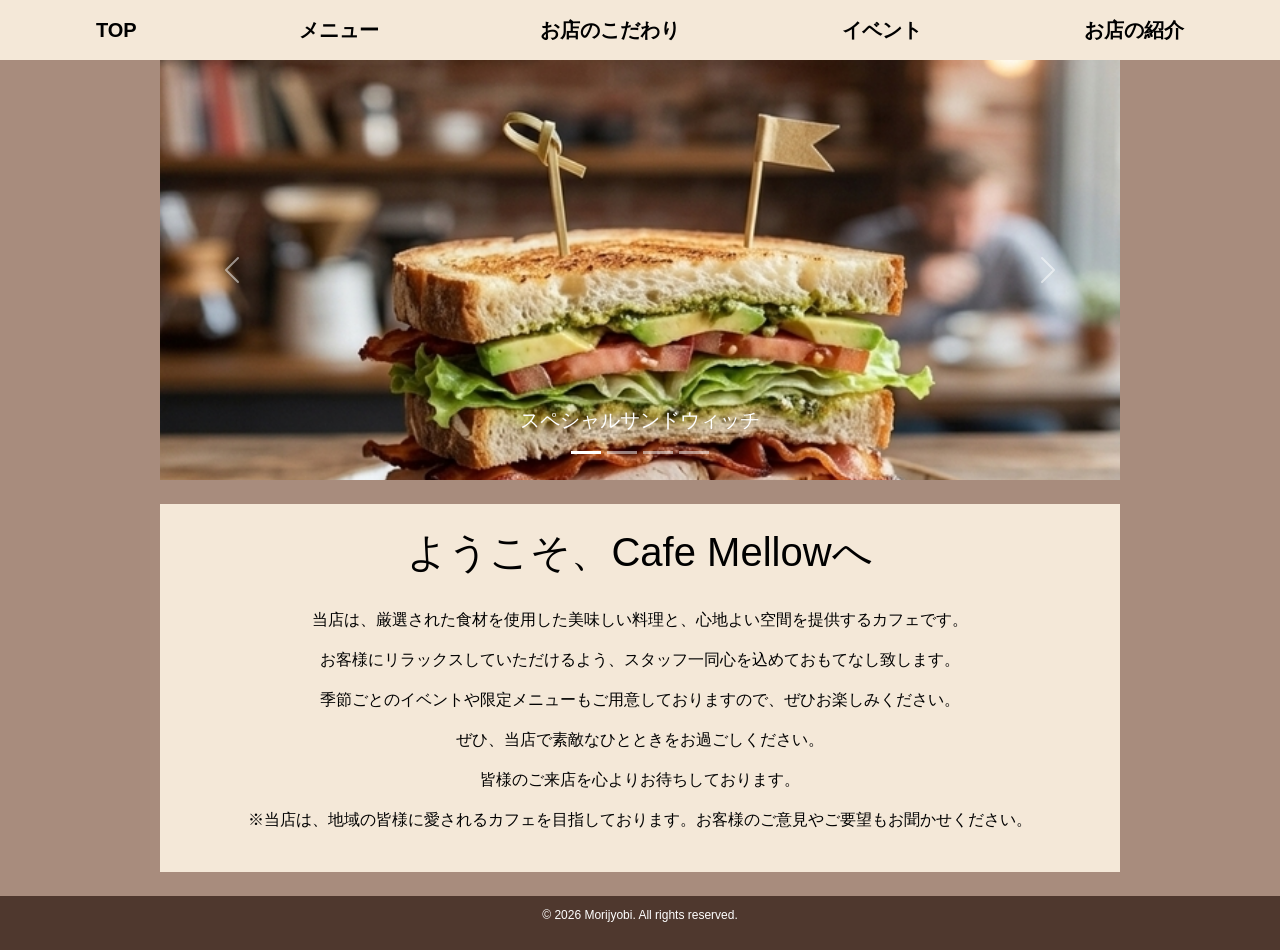
==== index.html @ b60a5803 "トップページを作成" ====
<!DOCTYPE html>
<html lang="ja">
<head>
    <meta charset="UTF-8">
    <meta name="viewport" content="width=device-width, initial-scale=1.0">
    <link href="https://cdn.jsdelivr.net/npm/bootstrap@5.3.8/dist/css/bootstrap.min.css" rel="stylesheet" integrity="sha384-sRIl4kxILFvY47J16cr9ZwB07vP4J8+LH7qKQnuqkuIAvNWLzeN8tE5YBujZqJLB" crossorigin="anonymous">
       <link rel="stylesheet" href="style.css">
    <title>Cafe Mellow</title>
    <style>
        #carouselExampleCaptions {
            max-width: 960px;
            margin: 24px auto;
            margin-top: auto;
        }

        #carouselExampleCaptions .carousel-item img {
            width: 100%;
            height: clamp(240px, 45vw, 420px);
            object-fit: cover;
        }

        #honbun {
            background: #F4E8D8;
            max-width: 960px;
            margin: 24px auto;
            padding: 0 16px;
            text-align: center;
            padding-bottom: 24px;
        }

        #honbun h1 {
            text-align: center;
            margin-top: 24px;
            padding-top: 24px;
            padding-bottom: 24px;
        }
    </style>
</head>
<body>
    <header>
        <nav>
            <ul class="global-nav">
                <li><a href="#">TOP</a></li>
                <li><a href="menu.html">メニュー</a></li>
                <li><a href="commitment.html">お店のこだわり</a></li>
                <li><a href="event.html">イベント</a></li>
                <li><a href="information.html">お店の紹介</a></li>
            </ul>
        </nav>
    </header>
    <main>
        <div id="carouselExampleCaptions" class="carousel slide">
            <div class="carousel-indicators">
                <button type="button" data-bs-target="#carouselExampleCaptions" data-bs-slide-to="0" class="active" aria-current="true" aria-label="Slide 1"></button>
                <button type="button" data-bs-target="#carouselExampleCaptions" data-bs-slide-to="1" aria-label="Slide 2"></button>
                <button type="button" data-bs-target="#carouselExampleCaptions" data-bs-slide-to="2" aria-label="Slide 3"></button>
                <button type="button" data-bs-target="#carouselExampleCaptions" data-bs-slide-to="3" aria-label="Slide 3"></button>
            </div>
            <div class="carousel-inner">
                <div class="carousel-item active">
                    <img src="img/Sandwich.jpg" class="d-block w-100" alt="...">
                    <div class="carousel-caption d-none d-md-block">
                        <h5>スペシャルサンドウィッチ</h5>
                    </div>
                </div>
                <div class="carousel-item">
                    <img src="img/Coffee.jpg" class="d-block w-100" alt="...">
                    <div class="carousel-caption d-none d-md-block">
                        <h5>スペシャルコーヒー</h5>
                    </div>
                </div>
                <div class="carousel-item">
                    <img src="img/Caffè Latte.jpg" class="d-block w-100" alt="...">
                    <div class="carousel-caption d-none d-md-block">
                        <h5>スペシャルカフェラテ</h5>
                    </div>
                </div>
                <div class="carousel-item">
                    <img src="img/Curry.png" class="d-block w-100" alt="...">
                    <div class="carousel-caption d-none d-md-block">
                        <h5>アルティメットカレー</h5>
                    </div>
                </div>
            </div>
            <button class="carousel-control-prev" type="button" data-bs-target="#carouselExampleCaptions" data-bs-slide="prev">
                <span class="carousel-control-prev-icon" aria-hidden="true"></span>
                <span class="visually-hidden">Previous</span>
            </button>
            <button class="carousel-control-next" type="button" data-bs-target="#carouselExampleCaptions" data-bs-slide="next">
                <span class="carousel-control-next-icon" aria-hidden="true"></span>
                <span class="visually-hidden">Next</span>
            </button>
        </div>
        <div id="honbun">
            <h1>ようこそ、Cafe Mellowへ</h1>
            <p>当店は、厳選された食材を使用した美味しい料理と、心地よい空間を提供するカフェです。</p>
            <p>お客様にリラックスしていただけるよう、スタッフ一同心を込めておもてなし致します。</p>
            <p>季節ごとのイベントや限定メニューもご用意しておりますので、ぜひお楽しみください。</p>
            <p>ぜひ、当店で素敵なひとときをお過ごしください。</p>
            <p>皆様のご来店を心よりお待ちしております。</p>
            <p>※当店は、地域の皆様に愛されるカフェを目指しております。お客様のご意見やご要望もお聞かせください。</p>
        </div>
    </main>
    <footer>
        <p>&copy; 2026 Morijyobi. All rights reserved.</p>
    </footer>
    <script src="https://cdn.jsdelivr.net/npm/bootstrap@5.3.8/dist/js/bootstrap.bundle.min.js" integrity="sha384-FKyoEForCGlyvwx9Hj09JcYn3nv7wiPVlz7YYwJrWVcXK/BmnVDxM+D2scQbITxI" crossorigin="anonymous"></script>
</body>
</html>
---- style.css ----
@charset "utf-8";

body {
    margin: 0;
    font-family: sans-serif;
    background: #A88C7D;
    font-size: 16px;
    color: #000;
}

header {
    background: #F4E8D8;
}

header a {
    text-decoration: none;
    color: #000;
}

.global-nav {
    padding: 15px;
    display: flex;
    justify-content: space-around;
    font-size: 20px;
    font-weight: bold;
    margin: 0;
    padding: 15px;
}

.global-nav li {
    list-style: none;
}

.global-nav ul {
    margin: 0;
    padding: 0;
}

footer {
  background-color: #4F382E;
  text-align: center;
  padding: 10px 0;
  color: #fff;
  font-size: 12px;
  margin-top: auto;
  width: 100%;
}

.info-img {
    width: 50%;
    width: 1000px;
    height: 500px;
}

h1 {
    text-align: center;
}

.info-img {
    display: block;
    margin: 0 auto;
}

.info-layout {         /*← マップの紹介 */
    display: flex;
    gap: 50px;
    padding: 0 11px;
    margin-bottom: 50px;
}

.info-parking {        /*← 駐車場の紹介 */
    display: flex;
    gap: 50px;
    padding: 0 11px;
    margin-bottom: 50px;
}

main h4 {
    text-align: center;
    margin-bottom: 20px;
}
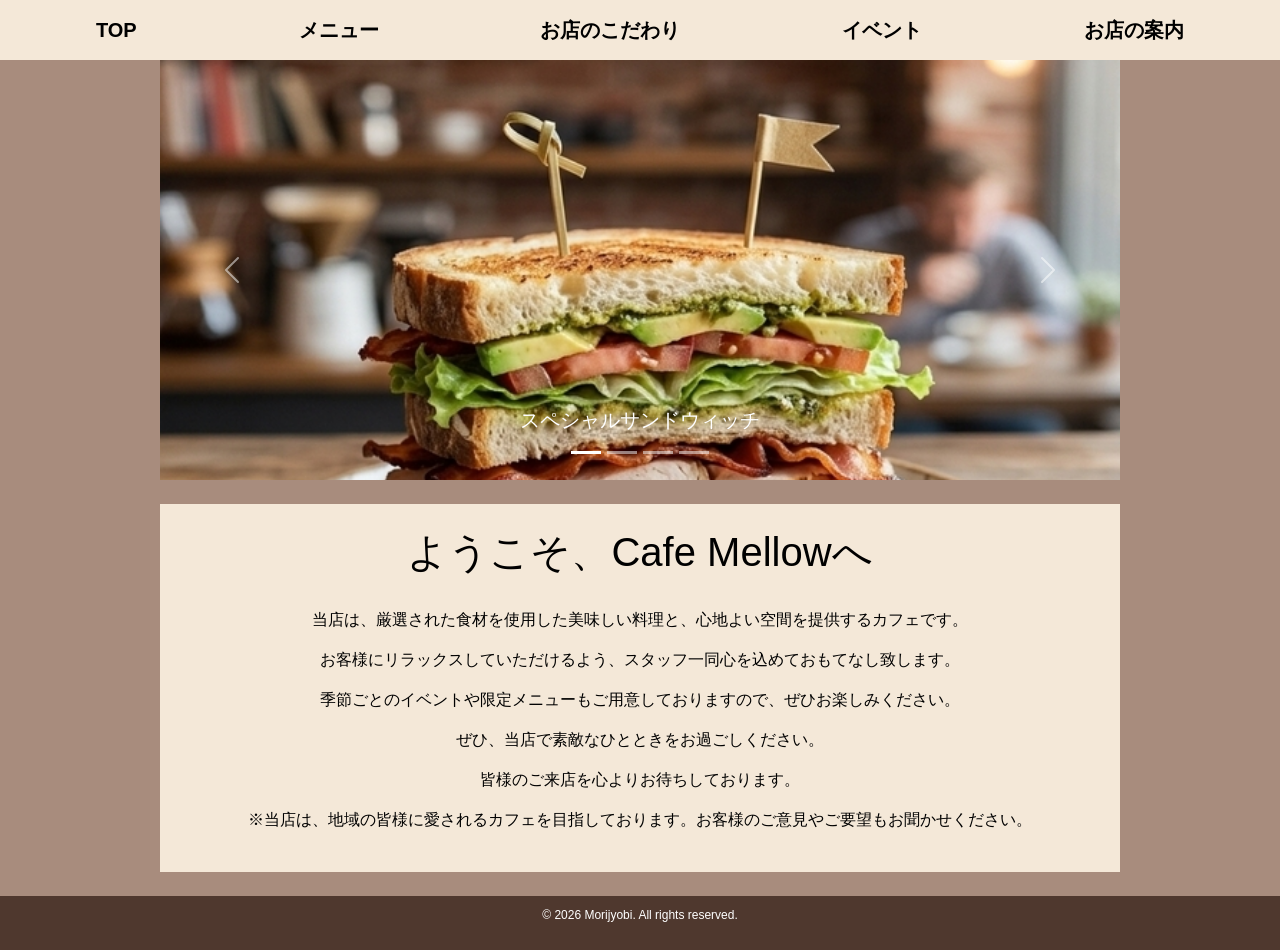
==== commit d8a88cfa: "Merge branch 'main' into feature-cafe-commitment" ====
--- a/index.html
+++ b/index.html
@@ -1,109 +1,170 @@
-<!DOCTYPE html>
+<!doctype html>
 <html lang="ja">
-<head>
-    <meta charset="UTF-8">
-    <meta name="viewport" content="width=device-width, initial-scale=1.0">
-    <link href="https://cdn.jsdelivr.net/npm/bootstrap@5.3.8/dist/css/bootstrap.min.css" rel="stylesheet" integrity="sha384-sRIl4kxILFvY47J16cr9ZwB07vP4J8+LH7qKQnuqkuIAvNWLzeN8tE5YBujZqJLB" crossorigin="anonymous">
-       <link rel="stylesheet" href="style.css">
+  <head>
+    <meta charset="UTF-8" />
+    <meta name="viewport" content="width=device-width, initial-scale=1.0" />
+    <link
+      href="https://cdn.jsdelivr.net/npm/bootstrap@5.3.8/dist/css/bootstrap.min.css"
+      rel="stylesheet"
+      integrity="sha384-sRIl4kxILFvY47J16cr9ZwB07vP4J8+LH7qKQnuqkuIAvNWLzeN8tE5YBujZqJLB"
+      crossorigin="anonymous"
+    />
+    <link rel="stylesheet" href="style.css" />
     <title>Cafe Mellow</title>
     <style>
-        #carouselExampleCaptions {
-            max-width: 960px;
-            margin: 24px auto;
-            margin-top: auto;
-        }
+      #carouselExampleCaptions {
+        max-width: 960px;
+        margin: 24px auto;
+        margin-top: auto;
+      }
 
-        #carouselExampleCaptions .carousel-item img {
-            width: 100%;
-            height: clamp(240px, 45vw, 420px);
-            object-fit: cover;
-        }
+      #carouselExampleCaptions .carousel-item img {
+        width: 100%;
+        height: clamp(240px, 45vw, 420px);
+        object-fit: cover;
+      }
 
-        #honbun {
-            background: #F4E8D8;
-            max-width: 960px;
-            margin: 24px auto;
-            padding: 0 16px;
-            text-align: center;
-            padding-bottom: 24px;
-        }
+      #honbun {
+        background: #f4e8d8;
+        max-width: 960px;
+        margin: 24px auto;
+        padding: 0 16px;
+        text-align: center;
+        padding-bottom: 24px;
+      }
 
-        #honbun h1 {
-            text-align: center;
-            margin-top: 24px;
-            padding-top: 24px;
-            padding-bottom: 24px;
-        }
+      #honbun h1 {
+        text-align: center;
+        margin-top: 24px;
+        padding-top: 24px;
+        padding-bottom: 24px;
+      }
     </style>
-</head>
-<body>
+  </head>
+  <body>
     <header>
-        <nav>
-            <ul class="global-nav">
-                <li><a href="#">TOP</a></li>
-                <li><a href="menu.html">メニュー</a></li>
-                <li><a href="commitment.html">お店のこだわり</a></li>
-                <li><a href="event.html">イベント</a></li>
-                <li><a href="information.html">お店の紹介</a></li>
-            </ul>
-        </nav>
+      <nav>
+        <ul class="global-nav">
+          <li><a href="#">TOP</a></li>
+          <li><a href="menu.html">メニュー</a></li>
+          <li><a href="commitment.html">お店のこだわり</a></li>
+          <li><a href="event.html">イベント</a></li>
+          <li><a href="information.html">お店の案内</a></li>
+        </ul>
+      </nav>
     </header>
     <main>
-        <div id="carouselExampleCaptions" class="carousel slide">
-            <div class="carousel-indicators">
-                <button type="button" data-bs-target="#carouselExampleCaptions" data-bs-slide-to="0" class="active" aria-current="true" aria-label="Slide 1"></button>
-                <button type="button" data-bs-target="#carouselExampleCaptions" data-bs-slide-to="1" aria-label="Slide 2"></button>
-                <button type="button" data-bs-target="#carouselExampleCaptions" data-bs-slide-to="2" aria-label="Slide 3"></button>
-                <button type="button" data-bs-target="#carouselExampleCaptions" data-bs-slide-to="3" aria-label="Slide 3"></button>
+      <div id="carouselExampleCaptions" class="carousel slide">
+        <div class="carousel-indicators">
+          <button
+            type="button"
+            data-bs-target="#carouselExampleCaptions"
+            data-bs-slide-to="0"
+            class="active"
+            aria-current="true"
+            aria-label="Slide 1"
+          ></button>
+          <button
+            type="button"
+            data-bs-target="#carouselExampleCaptions"
+            data-bs-slide-to="1"
+            aria-label="Slide 2"
+          ></button>
+          <button
+            type="button"
+            data-bs-target="#carouselExampleCaptions"
+            data-bs-slide-to="2"
+            aria-label="Slide 3"
+          ></button>
+          <button
+            type="button"
+            data-bs-target="#carouselExampleCaptions"
+            data-bs-slide-to="3"
+            aria-label="Slide 3"
+          ></button>
+        </div>
+        <div class="carousel-inner">
+          <div class="carousel-item active">
+            <a href="menu.html#sandwich">
+              <img src="img/Sandwich.jpg" class="d-block w-100" alt="..." />
+            </a>
+            <div class="carousel-caption d-none d-md-block">
+              <h5>スペシャルサンドウィッチ</h5>
             </div>
-            <div class="carousel-inner">
-                <div class="carousel-item active">
-                    <img src="img/Sandwich.jpg" class="d-block w-100" alt="...">
-                    <div class="carousel-caption d-none d-md-block">
-                        <h5>スペシャルサンドウィッチ</h5>
-                    </div>
-                </div>
-                <div class="carousel-item">
-                    <img src="img/Coffee.jpg" class="d-block w-100" alt="...">
-                    <div class="carousel-caption d-none d-md-block">
-                        <h5>スペシャルコーヒー</h5>
-                    </div>
-                </div>
-                <div class="carousel-item">
-                    <img src="img/Caffè Latte.jpg" class="d-block w-100" alt="...">
-                    <div class="carousel-caption d-none d-md-block">
-                        <h5>スペシャルカフェラテ</h5>
-                    </div>
-                </div>
-                <div class="carousel-item">
-                    <img src="img/Curry.png" class="d-block w-100" alt="...">
-                    <div class="carousel-caption d-none d-md-block">
-                        <h5>アルティメットカレー</h5>
-                    </div>
-                </div>
+          </div>
+          <div class="carousel-item">
+            <a href="menu.html#coffee">
+              <img src="img/Coffee.jpg" class="d-block w-100" alt="..." />
+            </a>
+            <div class="carousel-caption d-none d-md-block">
+              <h5>スペシャルコーヒー</h5>
             </div>
-            <button class="carousel-control-prev" type="button" data-bs-target="#carouselExampleCaptions" data-bs-slide="prev">
-                <span class="carousel-control-prev-icon" aria-hidden="true"></span>
-                <span class="visually-hidden">Previous</span>
-            </button>
-            <button class="carousel-control-next" type="button" data-bs-target="#carouselExampleCaptions" data-bs-slide="next">
-                <span class="carousel-control-next-icon" aria-hidden="true"></span>
-                <span class="visually-hidden">Next</span>
-            </button>
+          </div>
+          <div class="carousel-item">
+            <a href="menu.html#caffè">
+              <img src="img/Caffè Latte.jpg" class="d-block w-100" alt="..." />
+            </a>
+            <div class="carousel-caption d-none d-md-block">
+              <h5>スペシャルカフェラテ</h5>
+            </div>
+          </div>
+          <div class="carousel-item">
+            <a href="menu.html#UltimateCurry">
+              <img
+                src="img/Curry_670x897.png"
+                class="d-block w-100"
+                alt="..."
+              />
+            </a>
+            <div class="carousel-caption d-none d-md-block">
+              <h5>アルティメットカレー</h5>
+            </div>
+          </div>
         </div>
-        <div id="honbun">
-            <h1>ようこそ、Cafe Mellowへ</h1>
-            <p>当店は、厳選された食材を使用した美味しい料理と、心地よい空間を提供するカフェです。</p>
-            <p>お客様にリラックスしていただけるよう、スタッフ一同心を込めておもてなし致します。</p>
-            <p>季節ごとのイベントや限定メニューもご用意しておりますので、ぜひお楽しみください。</p>
-            <p>ぜひ、当店で素敵なひとときをお過ごしください。</p>
-            <p>皆様のご来店を心よりお待ちしております。</p>
-            <p>※当店は、地域の皆様に愛されるカフェを目指しております。お客様のご意見やご要望もお聞かせください。</p>
-        </div>
+        <button
+          class="carousel-control-prev"
+          type="button"
+          data-bs-target="#carouselExampleCaptions"
+          data-bs-slide="prev"
+        >
+          <span class="carousel-control-prev-icon" aria-hidden="true"></span>
+          <span class="visually-hidden">Previous</span>
+        </button>
+        <button
+          class="carousel-control-next"
+          type="button"
+          data-bs-target="#carouselExampleCaptions"
+          data-bs-slide="next"
+        >
+          <span class="carousel-control-next-icon" aria-hidden="true"></span>
+          <span class="visually-hidden">Next</span>
+        </button>
+      </div>
+      <div id="honbun">
+        <h1>ようこそ、Cafe Mellowへ</h1>
+        <p>
+          当店は、厳選された食材を使用した美味しい料理と、心地よい空間を提供するカフェです。
+        </p>
+        <p>
+          お客様にリラックスしていただけるよう、スタッフ一同心を込めておもてなし致します。
+        </p>
+        <p>
+          季節ごとのイベントや限定メニューもご用意しておりますので、ぜひお楽しみください。
+        </p>
+        <p>ぜひ、当店で素敵なひとときをお過ごしください。</p>
+        <p>皆様のご来店を心よりお待ちしております。</p>
+        <p>
+          ※当店は、地域の皆様に愛されるカフェを目指しております。お客様のご意見やご要望もお聞かせください。
+        </p>
+      </div>
     </main>
     <footer>
-        <p>&copy; 2026 Morijyobi. All rights reserved.</p>
+      <p>&copy; 2026 Morijyobi. All rights reserved.</p>
     </footer>
-    <script src="https://cdn.jsdelivr.net/npm/bootstrap@5.3.8/dist/js/bootstrap.bundle.min.js" integrity="sha384-FKyoEForCGlyvwx9Hj09JcYn3nv7wiPVlz7YYwJrWVcXK/BmnVDxM+D2scQbITxI" crossorigin="anonymous"></script>
-</body>
-</html>+    <script
+      src="https://cdn.jsdelivr.net/npm/bootstrap@5.3.8/dist/js/bootstrap.bundle.min.js"
+      integrity="sha384-FKyoEForCGlyvwx9Hj09JcYn3nv7wiPVlz7YYwJrWVcXK/BmnVDxM+D2scQbITxI"
+      crossorigin="anonymous"
+    ></script>
+  </body>
+</html>
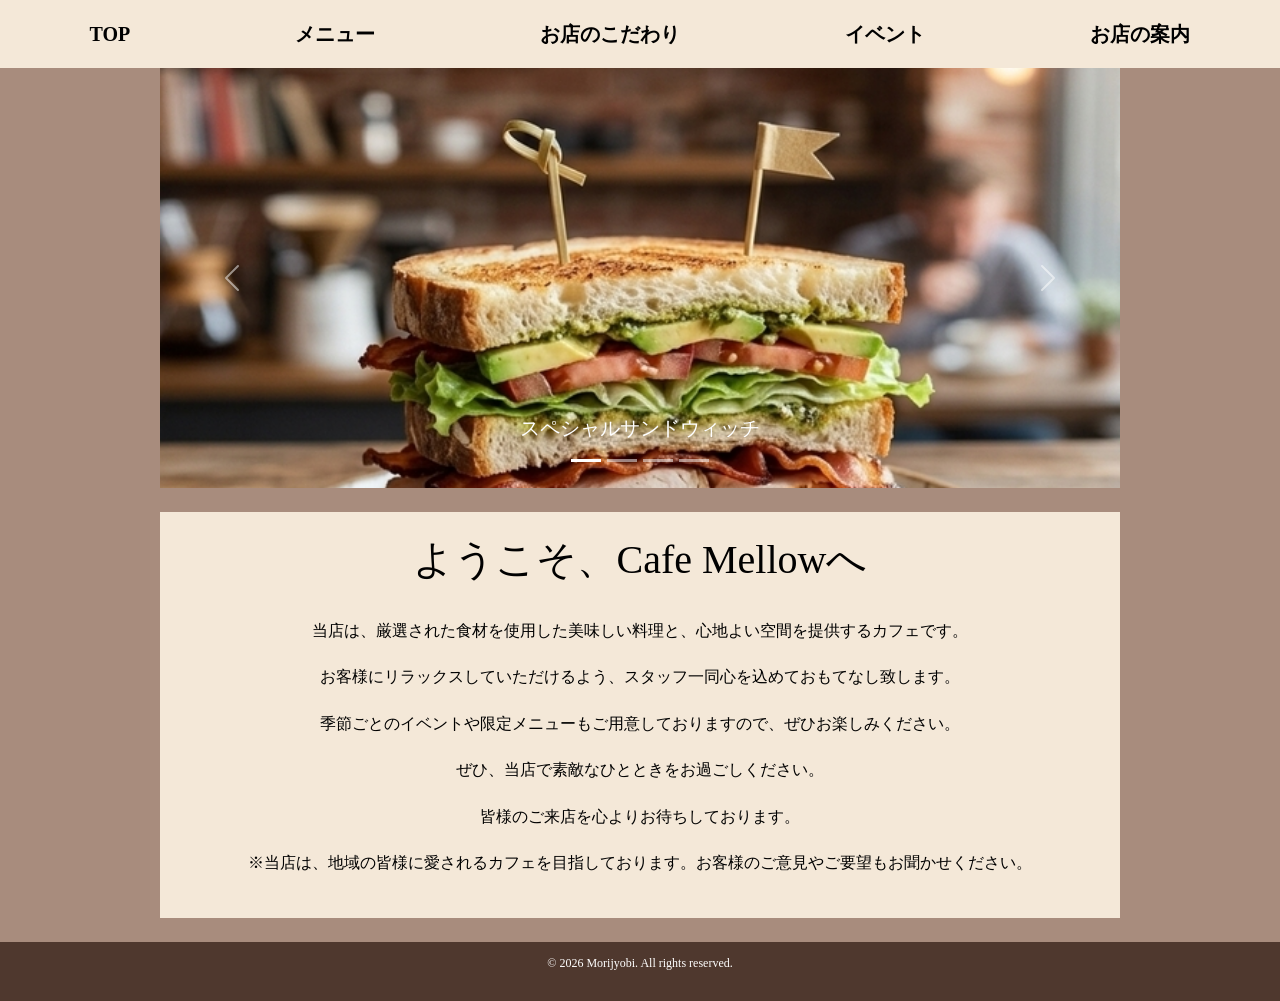
==== commit 26d8866a: "ヘッダーの誤字を修正" ====
--- a/index.html
+++ b/index.html
@@ -1,170 +1,117 @@
-<!doctype html>
+<!DOCTYPE html>
 <html lang="ja">
-  <head>
-    <meta charset="UTF-8" />
-    <meta name="viewport" content="width=device-width, initial-scale=1.0" />
-    <link
-      href="https://cdn.jsdelivr.net/npm/bootstrap@5.3.8/dist/css/bootstrap.min.css"
-      rel="stylesheet"
-      integrity="sha384-sRIl4kxILFvY47J16cr9ZwB07vP4J8+LH7qKQnuqkuIAvNWLzeN8tE5YBujZqJLB"
-      crossorigin="anonymous"
-    />
-    <link rel="stylesheet" href="style.css" />
+<head>
+    <meta charset="UTF-8">
+    <meta name="viewport" content="width=device-width, initial-scale=1.0">
+    <link href="https://cdn.jsdelivr.net/npm/bootstrap@5.3.8/dist/css/bootstrap.min.css" rel="stylesheet" integrity="sha384-sRIl4kxILFvY47J16cr9ZwB07vP4J8+LH7qKQnuqkuIAvNWLzeN8tE5YBujZqJLB" crossorigin="anonymous">
+       <link rel="stylesheet" href="style.css">
     <title>Cafe Mellow</title>
     <style>
-      #carouselExampleCaptions {
-        max-width: 960px;
-        margin: 24px auto;
-        margin-top: auto;
-      }
+        #carouselExampleCaptions {
+            max-width: 960px;
+            margin: 24px auto;
+            margin-top: auto;
+        }
 
-      #carouselExampleCaptions .carousel-item img {
-        width: 100%;
-        height: clamp(240px, 45vw, 420px);
-        object-fit: cover;
-      }
+        #carouselExampleCaptions .carousel-item img {
+            width: 100%;
+            height: clamp(240px, 45vw, 420px);
+            object-fit: cover;
+        }
 
-      #honbun {
-        background: #f4e8d8;
-        max-width: 960px;
-        margin: 24px auto;
-        padding: 0 16px;
-        text-align: center;
-        padding-bottom: 24px;
-      }
+        #honbun {
+            background: #F4E8D8;
+            max-width: 960px;
+            margin: 24px auto;
+            padding: 0 16px;
+            text-align: center;
+            padding-bottom: 24px;
+        }
 
-      #honbun h1 {
-        text-align: center;
-        margin-top: 24px;
-        padding-top: 24px;
-        padding-bottom: 24px;
-      }
+        #honbun h1 {
+            text-align: center;
+            margin-top: 24px;
+            padding-top: 24px;
+            padding-bottom: 24px;
+        }
     </style>
-  </head>
-  <body>
+</head>
+<body>
     <header>
-      <nav>
-        <ul class="global-nav">
-          <li><a href="#">TOP</a></li>
-          <li><a href="menu.html">メニュー</a></li>
-          <li><a href="commitment.html">お店のこだわり</a></li>
-          <li><a href="event.html">イベント</a></li>
-          <li><a href="information.html">お店の案内</a></li>
-        </ul>
-      </nav>
+        <nav>
+            <ul class="global-nav">
+                <li><a href="#">TOP</a></li>
+                <li><a href="menu.html">メニュー</a></li>
+                <li><a href="commitment.html">お店のこだわり</a></li>
+                <li><a href="event.html">イベント</a></li>
+                <li><a href="information.html">お店の案内</a></li>
+            </ul>
+        </nav>
     </header>
     <main>
-      <div id="carouselExampleCaptions" class="carousel slide">
-        <div class="carousel-indicators">
-          <button
-            type="button"
-            data-bs-target="#carouselExampleCaptions"
-            data-bs-slide-to="0"
-            class="active"
-            aria-current="true"
-            aria-label="Slide 1"
-          ></button>
-          <button
-            type="button"
-            data-bs-target="#carouselExampleCaptions"
-            data-bs-slide-to="1"
-            aria-label="Slide 2"
-          ></button>
-          <button
-            type="button"
-            data-bs-target="#carouselExampleCaptions"
-            data-bs-slide-to="2"
-            aria-label="Slide 3"
-          ></button>
-          <button
-            type="button"
-            data-bs-target="#carouselExampleCaptions"
-            data-bs-slide-to="3"
-            aria-label="Slide 3"
-          ></button>
+        <div id="carouselExampleCaptions" class="carousel slide">
+            <div class="carousel-indicators">
+                <button type="button" data-bs-target="#carouselExampleCaptions" data-bs-slide-to="0" class="active" aria-current="true" aria-label="Slide 1"></button>
+                <button type="button" data-bs-target="#carouselExampleCaptions" data-bs-slide-to="1" aria-label="Slide 2"></button>
+                <button type="button" data-bs-target="#carouselExampleCaptions" data-bs-slide-to="2" aria-label="Slide 3"></button>
+                <button type="button" data-bs-target="#carouselExampleCaptions" data-bs-slide-to="3" aria-label="Slide 3"></button>
+            </div>
+            <div class="carousel-inner">
+                <div class="carousel-item active">
+                    <a href="menu.html#sandwich">
+                        <img src="img/Sandwich.jpg" class="d-block w-100" alt="...">
+                    </a>
+                    <div class="carousel-caption d-none d-md-block">
+                        <h5>スペシャルサンドウィッチ</h5>
+                    </div>
+                </div>
+                <div class="carousel-item">
+                    <a href="menu.html#coffee">
+                        <img src="img/Coffee.jpg" class="d-block w-100" alt="...">
+                    </a>
+                    <div class="carousel-caption d-none d-md-block">
+                        <h5>スペシャルコーヒー</h5>
+                    </div>
+                </div>
+                <div class="carousel-item">
+                    <a href="menu.html#caffè">
+                        <img src="img/Caffè Latte.jpg" class="d-block w-100" alt="...">
+                    </a>
+                    <div class="carousel-caption d-none d-md-block">
+                        <h5>スペシャルカフェラテ</h5>
+                    </div>
+                </div>
+                <div class="carousel-item">
+                    <a href="menu.html#UltimateCurry">
+                        <img src="img/Curry_670x897.png" class="d-block w-100" alt="...">
+                    </a>
+                    <div class="carousel-caption d-none d-md-block">
+                        <h5>アルティメットカレー</h5>
+                    </div>
+                </div>
+            </div>
+            <button class="carousel-control-prev" type="button" data-bs-target="#carouselExampleCaptions" data-bs-slide="prev">
+                <span class="carousel-control-prev-icon" aria-hidden="true"></span>
+                <span class="visually-hidden">Previous</span>
+            </button>
+            <button class="carousel-control-next" type="button" data-bs-target="#carouselExampleCaptions" data-bs-slide="next">
+                <span class="carousel-control-next-icon" aria-hidden="true"></span>
+                <span class="visually-hidden">Next</span>
+            </button>
         </div>
-        <div class="carousel-inner">
-          <div class="carousel-item active">
-            <a href="menu.html#sandwich">
-              <img src="img/Sandwich.jpg" class="d-block w-100" alt="..." />
-            </a>
-            <div class="carousel-caption d-none d-md-block">
-              <h5>スペシャルサンドウィッチ</h5>
-            </div>
-          </div>
-          <div class="carousel-item">
-            <a href="menu.html#coffee">
-              <img src="img/Coffee.jpg" class="d-block w-100" alt="..." />
-            </a>
-            <div class="carousel-caption d-none d-md-block">
-              <h5>スペシャルコーヒー</h5>
-            </div>
-          </div>
-          <div class="carousel-item">
-            <a href="menu.html#caffè">
-              <img src="img/Caffè Latte.jpg" class="d-block w-100" alt="..." />
-            </a>
-            <div class="carousel-caption d-none d-md-block">
-              <h5>スペシャルカフェラテ</h5>
-            </div>
-          </div>
-          <div class="carousel-item">
-            <a href="menu.html#UltimateCurry">
-              <img
-                src="img/Curry_670x897.png"
-                class="d-block w-100"
-                alt="..."
-              />
-            </a>
-            <div class="carousel-caption d-none d-md-block">
-              <h5>アルティメットカレー</h5>
-            </div>
-          </div>
+        <div id="honbun">
+            <h1>ようこそ、Cafe Mellowへ</h1>
+            <p>当店は、厳選された食材を使用した美味しい料理と、心地よい空間を提供するカフェです。</p>
+            <p>お客様にリラックスしていただけるよう、スタッフ一同心を込めておもてなし致します。</p>
+            <p>季節ごとのイベントや限定メニューもご用意しておりますので、ぜひお楽しみください。</p>
+            <p>ぜひ、当店で素敵なひとときをお過ごしください。</p>
+            <p>皆様のご来店を心よりお待ちしております。</p>
+            <p>※当店は、地域の皆様に愛されるカフェを目指しております。お客様のご意見やご要望もお聞かせください。</p>
         </div>
-        <button
-          class="carousel-control-prev"
-          type="button"
-          data-bs-target="#carouselExampleCaptions"
-          data-bs-slide="prev"
-        >
-          <span class="carousel-control-prev-icon" aria-hidden="true"></span>
-          <span class="visually-hidden">Previous</span>
-        </button>
-        <button
-          class="carousel-control-next"
-          type="button"
-          data-bs-target="#carouselExampleCaptions"
-          data-bs-slide="next"
-        >
-          <span class="carousel-control-next-icon" aria-hidden="true"></span>
-          <span class="visually-hidden">Next</span>
-        </button>
-      </div>
-      <div id="honbun">
-        <h1>ようこそ、Cafe Mellowへ</h1>
-        <p>
-          当店は、厳選された食材を使用した美味しい料理と、心地よい空間を提供するカフェです。
-        </p>
-        <p>
-          お客様にリラックスしていただけるよう、スタッフ一同心を込めておもてなし致します。
-        </p>
-        <p>
-          季節ごとのイベントや限定メニューもご用意しておりますので、ぜひお楽しみください。
-        </p>
-        <p>ぜひ、当店で素敵なひとときをお過ごしください。</p>
-        <p>皆様のご来店を心よりお待ちしております。</p>
-        <p>
-          ※当店は、地域の皆様に愛されるカフェを目指しております。お客様のご意見やご要望もお聞かせください。
-        </p>
-      </div>
     </main>
     <footer>
-      <p>&copy; 2026 Morijyobi. All rights reserved.</p>
+        <p>&copy; 2026 Morijyobi. All rights reserved.</p>
     </footer>
-    <script
-      src="https://cdn.jsdelivr.net/npm/bootstrap@5.3.8/dist/js/bootstrap.bundle.min.js"
-      integrity="sha384-FKyoEForCGlyvwx9Hj09JcYn3nv7wiPVlz7YYwJrWVcXK/BmnVDxM+D2scQbITxI"
-      crossorigin="anonymous"
-    ></script>
-  </body>
-</html>
+    <script src="https://cdn.jsdelivr.net/npm/bootstrap@5.3.8/dist/js/bootstrap.bundle.min.js" integrity="sha384-FKyoEForCGlyvwx9Hj09JcYn3nv7wiPVlz7YYwJrWVcXK/BmnVDxM+D2scQbITxI" crossorigin="anonymous"></script>
+</body>
+</html>
--- a/style.css
+++ b/style.css
@@ -1,43 +1,59 @@
-@charset "utf-8";
+:root {
+  --cafe-bg: #a88c7d;
+  --cafe-main: #f4e8d8;
+  --cafe-accent: #4f382e;
+  --cafe-text: #000000;
+}
+
+html {
+  font-size: 16px;
+}
 
 body {
-    margin: 0;
-    font-family: sans-serif;
-    background: #A88C7D;
-    font-size: 16px;
-    color: #000;
+  margin: 0;
+  font-family: "Noto Serif JP", "Yu Mincho", serif;
+  background-color: var(--cafe-bg);
+  font-size: 1rem;
+  color: var(--cafe-text);
+  line-height: 1.9;
 }
 
-header {
-    background: #F4E8D8;
+header,
+.surface {
+  background-color: var(--cafe-main);
 }
 
 header a {
-    text-decoration: none;
-    color: #000;
+  text-decoration: none;
+  color: var(--cafe-text);
+}
+
+header a:hover,
+header a[aria-current="page"] {
+  text-decoration: underline;
 }
 
 .global-nav {
-    padding: 15px;
-    display: flex;
-    justify-content: space-around;
-    font-size: 20px;
-    font-weight: bold;
-    margin: 0;
-    padding: 15px;
+  padding: 15px;
+  display: flex;
+  flex-wrap: wrap;
+  gap: 0.5rem 1rem;
+  justify-content: space-around;
+  font-size: 20px;
+  font-weight: bold;
+  margin: 0;
 }
 
 .global-nav li {
-    list-style: none;
+  list-style: none;
 }
 
-.global-nav ul {
-    margin: 0;
-    padding: 0;
+.global-nav [aria-disabled="true"] {
+  color: var(--cafe-accent);
 }
 
 footer {
-  background-color: #4F382E;
+  background-color: var(--cafe-accent);
   text-align: center;
   padding: 10px 0;
   color: #fff;
@@ -47,35 +63,37 @@
 }
 
 .info-img {
-    width: 50%;
-    width: 1000px;
-    height: 500px;
+  width: 50%;
+  width: 1000px;
+  height: 500px;
 }
 
 h1 {
-    text-align: center;
+  text-align: center;
 }
 
 .info-img {
-    display: block;
-    margin: 0 auto;
+  display: block;
+  margin: 0 auto;
 }
 
-.info-layout {         /*← マップの紹介 */
-    display: flex;
-    gap: 50px;
-    padding: 0 11px;
-    margin-bottom: 50px;
+.info-layout {
+  /*← マップの紹介 */
+  display: flex;
+  gap: 50px;
+  padding: 0 11px;
+  margin-bottom: 50px;
 }
 
-.info-parking {        /*← 駐車場の紹介 */
-    display: flex;
-    gap: 50px;
-    padding: 0 11px;
-    margin-bottom: 50px;
+.info-parking {
+  /*← 駐車場の紹介 */
+  display: flex;
+  gap: 50px;
+  padding: 0 11px;
+  margin-bottom: 50px;
 }
 
 main h4 {
-    text-align: center;
-    margin-bottom: 20px;
-}+  text-align: center;
+  margin-bottom: 20px;
+}
